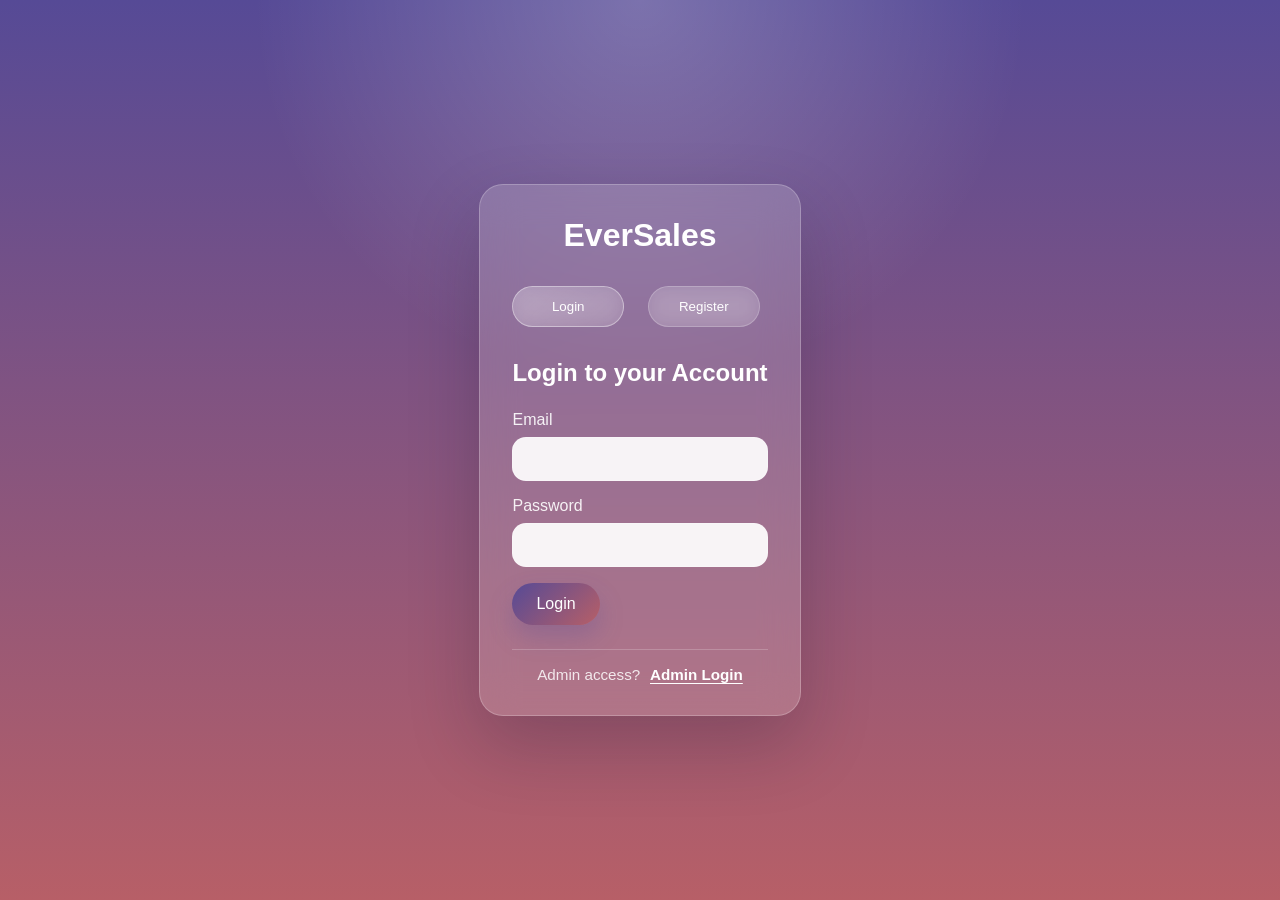
==== frontend/admin-dashboard.html @ e5113bb5 "Add admin-only login page with authentication protection" ====
<!DOCTYPE html>
<html lang="en">
<head>
    <meta charset="UTF-8">
    <meta name="viewport" content="width=device-width, initial-scale=1.0">
    <title>Admin Dashboard - EverSales</title>
    <link rel="stylesheet" href="assets/css/style.css">
</head>
<body class="theme-reverse">
    <nav class="navbar">
        <div class="container">
            <h1 class="logo">EverSales Admin</h1>
            <div class="nav-right">
                <span class="admin-badge">Admin Panel</span>
                <a href="index.html" class="nav-link">Storefront</a>
                <button onclick="logout()" class="btn-logout">Logout</button>
            </div>
        </div>
    </nav>

    <main class="container admin-dashboard">
        <div id="message" class="message"></div>

        <section class="admin-hero">
            <div>
                <p class="eyebrow">Marketplace Control Center</p>
                <h2>Admin Dashboard</h2>
                <p>Manage users, sellers, products, orders, homepage banners, and sales performance from one place.</p>
            </div>
            <button class="btn-secondary admin-refresh-btn" onclick="loadAdminDashboard()">Refresh Data</button>
        </section>

        <section id="adminStats" class="stats-container"></section>

        <div class="admin-layout">
            <aside class="admin-sidebar">
                <button class="admin-nav active" onclick="switchAdminSection('users', this)">User Management</button>
                <button class="admin-nav" onclick="switchAdminSection('sellers', this)">Seller Management</button>
                <button class="admin-nav" onclick="switchAdminSection('products', this)">Product Moderation</button>
                <button class="admin-nav" onclick="switchAdminSection('orders', this)">Order Overview</button>
                <button class="admin-nav" onclick="switchAdminSection('banners', this)">Banner Management</button>
                <button class="admin-nav" onclick="switchAdminSection('reports', this)">Sales Reports</button>
            </aside>

            <section class="admin-main">
                <div id="usersSection" class="admin-section active">
                    <div class="section-heading">
                        <h3>User Management</h3>
                        <p>Review customers and update account roles.</p>
                    </div>
                    <div id="adminUsers" class="list-container"></div>
                </div>

                <div id="sellersSection" class="admin-section hidden">
                    <div class="section-heading">
                        <h3>Seller Management</h3>
                        <p>Track sellers, catalog size, stock, and sales volume.</p>
                    </div>
                    <div id="adminSellers" class="list-container"></div>
                </div>

                <div id="productsSection" class="admin-section hidden">
                    <div class="section-heading">
                        <h3>Product Moderation</h3>
                        <p>Approve, reject, or review products before they appear confidently in the marketplace.</p>
                    </div>
                    <div id="adminProducts" class="list-container"></div>
                </div>

                <div id="ordersSection" class="admin-section hidden">
                    <div class="section-heading">
                        <h3>Order Overview</h3>
                        <p>Monitor all customer orders and update fulfillment status.</p>
                    </div>
                    <div id="adminOrders" class="list-container"></div>
                </div>

                <div id="bannersSection" class="admin-section hidden">
                    <div class="section-heading">
                        <h3>Banner Management</h3>
                        <p>Create homepage campaign banners for sales, launches, and seasonal promotions.</p>
                    </div>
                    <form id="bannerForm" class="admin-form-grid" onsubmit="saveBanner(event)">
                        <input type="hidden" id="bannerId">
                        <div class="form-group">
                            <label for="bannerTitle">Title</label>
                            <input type="text" id="bannerTitle" required placeholder="Flash Sale Weekend">
                        </div>
                        <div class="form-group">
                            <label for="bannerSubtitle">Subtitle</label>
                            <input type="text" id="bannerSubtitle" placeholder="Up to 50% off selected products">
                        </div>
                        <div class="form-group">
                            <label for="bannerImage">Image URL</label>
                            <input type="url" id="bannerImage" placeholder="https://example.com/banner.jpg">
                        </div>
                        <div class="form-group">
                            <label for="bannerTarget">Target URL</label>
                            <input type="text" id="bannerTarget" placeholder="index.html">
                        </div>
                        <div class="form-group">
                            <label for="bannerOrder">Sort Order</label>
                            <input type="number" id="bannerOrder" value="0">
                        </div>
                        <label class="check-row">
                            <input type="checkbox" id="bannerActive" checked>
                            Active banner
                        </label>
                        <button type="submit" class="btn-primary">Save Banner</button>
                        <button type="button" class="btn-secondary" onclick="resetBannerForm()">Clear</button>
                    </form>
                    <div id="adminBanners" class="list-container"></div>
                </div>

                <div id="reportsSection" class="admin-section hidden">
                    <div class="section-heading">
                        <h3>Sales Reports</h3>
                        <p>Understand revenue, order volume, top products, and seller contribution.</p>
                    </div>
                    <div id="adminReports"></div>
                </div>
            </section>
        </div>
    </main>

    <script src="assets/js/api.js?v=20260523"></script>
    <script src="assets/js/auth.js?v=20260523"></script>
    <script src="assets/js/admin.js?v=20260523"></script>
</body>
</html>
---- frontend/assets/css/style.css ----
/**
 * EverSales Application Styles
 */

:root {
    --theme-start: #564A96;
    --theme-end: #B75F67;
    --theme-start-rgb: 86, 74, 150;
    --theme-end-rgb: 183, 95, 103;
    --bg-color: #f7f7fb;
    --surface: rgba(255, 255, 255, 0.9);
    --surface-strong: rgba(255, 255, 255, 0.98);
    --surface-muted: rgba(255, 255, 255, 0.75);
    --text-primary: #1f2430;
    --text-secondary: #5f6677;
    --accent-color: #564A96;
    --accent-hover: #463c82;
    --accent-secondary: #B75F67;
    --card-bg: var(--surface);
    --glass-border: rgba(255, 255, 255, 0.3);
    --wholesale-color: #1f8f6a;
}

* {
    margin: 0;
    padding: 0;
    box-sizing: border-box;
}

html, body {
    font-family: 'Segoe UI', Tahoma, Geneva, Verdana, sans-serif;
    min-height: 100%;
    background: linear-gradient(180deg, var(--theme-start) 0%, var(--theme-end) 100%);
    color: var(--text-primary);
}

body.theme-reverse {
    background: linear-gradient(180deg, var(--theme-end) 0%, var(--theme-start) 100%);
}

body.auth-page {
    min-height: 100vh;
    display: flex;
    align-items: center;
    justify-content: center;
    padding: 24px;
    background:
        radial-gradient(circle at top, rgba(255, 255, 255, 0.22), transparent 35%),
        linear-gradient(180deg, var(--theme-start) 0%, var(--theme-end) 100%);
}

body.auth-page.theme-reverse {
    background:
        radial-gradient(circle at top, rgba(255, 255, 255, 0.18), transparent 35%),
        linear-gradient(180deg, var(--theme-end) 0%, var(--theme-start) 100%);
}

/* Glassmorphism Utilities */
.glass {
    background: var(--card-bg);
    backdrop-filter: blur(12px);
    -webkit-backdrop-filter: blur(12px);
    border: 1px solid var(--glass-border);
    border-radius: 16px;
    box-shadow: 0 18px 45px rgba(22, 18, 44, 0.16);
}

/* Container */
.container {
    max-width: 1200px;
    margin: 0 auto;
    padding: 0 20px;
}

/* Navbar */
.navbar {
    background: linear-gradient(90deg, rgba(var(--theme-start-rgb), 0.96), rgba(var(--theme-end-rgb), 0.96));
    color: white;
    padding: 0;
    position: sticky;
    top: 0;
    z-index: 100;
    box-shadow: 0 10px 30px rgba(30, 18, 56, 0.18);
}

.navbar .container {
    display: flex;
    justify-content: space-between;
    align-items: center;
    padding: 1rem 20px;
}

.navbar .logo {
    font-size: 1.5rem;
    font-weight: bold;
    color: #fff;
    letter-spacing: 0.3px;
}

.brand-link {
    display: inline-flex;
    align-items: center;
    gap: 10px;
    text-decoration: none;
    color: inherit;
}

.brand-badge {
    width: 42px;
    height: 42px;
    border-radius: 14px;
    display: inline-flex;
    align-items: center;
    justify-content: center;
    background: linear-gradient(135deg, rgba(255, 255, 255, 0.24), rgba(255, 255, 255, 0.08));
    border: 1px solid rgba(255, 255, 255, 0.28);
    box-shadow: 0 10px 24px rgba(30, 18, 56, 0.18);
    backdrop-filter: blur(10px);
}

.brand-badge svg {
    width: 22px;
    height: 22px;
    fill: #fff;
}

.brand-link:hover {
    opacity: 0.95;
}

.brand-copy {
    display: flex;
    flex-direction: column;
    line-height: 1.1;
}

.brand-copy strong {
    font-size: 1rem;
}

.brand-copy span {
    font-size: 0.75rem;
    opacity: 0.88;
}

.nav-right {
    display: flex;
    gap: 1rem;
    align-items: center;
}

.nav-right input {
    padding: 0.5rem 1rem;
    border: none;
    border-radius: 999px;
    min-width: 200px;
    background: rgba(255, 255, 255, 0.92);
    color: var(--text-primary);
    box-shadow: inset 0 1px 2px rgba(0, 0, 0, 0.06);
}

.nav-right button,
.nav-link {
    color: white;
    background: none;
    border: none;
    cursor: pointer;
    padding: 0.5rem 1rem;
    text-decoration: none;
    transition: color 0.3s;
}

.nav-right button:hover,
.nav-link:hover {
    color: rgba(255, 255, 255, 0.85);
}

.btn-logout {
    background: rgba(255, 255, 255, 0.16);
    border: 1px solid rgba(255, 255, 255, 0.22);
    border-radius: 999px;
    color: white;
    padding: 0.5rem 1rem;
    backdrop-filter: blur(8px);
}

.btn-logout:hover {
    background: rgba(255, 255, 255, 0.24);
}

/* Messages */
.message {
    padding: 1rem;
    margin: 1rem 0;
    border-radius: 4px;
    display: none;
    text-align: center;
}

.message.success {
    background-color: #d4edda;
    color: #155724;
    border: 1px solid #c3e6cb;
    display: block;
}

.message.error {
    background-color: #f8d7da;
    color: #721c24;
    border: 1px solid #f5c6cb;
    display: block;
}

.message.info {
    background-color: #d1ecf1;
    color: #0c5460;
    border: 1px solid #bee5eb;
    display: block;
}

/* Page Title */
.page-title {
    font-size: 2.5rem;
    font-weight: 700;
    color: var(--text-primary);
}

/* Forms and Buttons */
.auth-container {
    max-width: 450px;
    margin: 3rem auto;
    background: rgba(255, 255, 255, 0.16);
    padding: 2rem;
    border-radius: 24px;
    border: 1px solid rgba(255, 255, 255, 0.22);
    box-shadow: 0 30px 70px rgba(22, 18, 44, 0.22);
    backdrop-filter: blur(18px);
    color: #fff;
}

.auth-container h1 {
    text-align: center;
    color: #fff;
    margin-bottom: 2rem;
    font-size: 2rem;
}

.admin-access-note {
    margin-top: 1.5rem;
    padding-top: 1rem;
    border-top: 1px solid rgba(255, 255, 255, 0.2);
    text-align: center;
    color: rgba(255, 255, 255, 0.84);
    font-size: 0.95rem;
}

.admin-access-note a {
    color: #fff;
    font-weight: 700;
    margin-left: 0.35rem;
    text-decoration: underline;
    text-underline-offset: 3px;
}

.auth-container .subtitle {
    text-align: center;
    color: rgba(255, 255, 255, 0.84);
    margin-bottom: 1.5rem;
    font-size: 0.95rem;
}

.admin-badge {
    background: linear-gradient(135deg, #564A96, #B75F67);
    color: white;
    padding: 0.4rem 0.8rem;
    border-radius: 20px;
    font-size: 0.85rem;
    font-weight: 600;
    margin-right: 1rem;
}

.form-toggle {
    display: flex;
    gap: 1rem;
    margin-bottom: 2rem;
}

.form-toggle button {
    flex: 1;
    padding: 0.75rem;
    border: 1px solid rgba(255, 255, 255, 0.22);
    background: rgba(255, 255, 255, 0.12);
    cursor: pointer;
    border-radius: 999px;
    transition: all 0.3s;
    color: #fff;
    backdrop-filter: blur(10px);
}

.form-toggle button.active {
    background: linear-gradient(135deg, rgba(255, 255, 255, 0.22), rgba(255, 255, 255, 0.1));
    color: white;
    border-color: rgba(255, 255, 255, 0.4);
}

.auth-form h2 {
    margin-bottom: 1.5rem;
    color: #fff;
}

.form-group {
    margin-bottom: 1rem;
}

.form-group label {
    display: block;
    margin-bottom: 0.5rem;
    font-weight: 500;
    color: rgba(255, 255, 255, 0.9);
}

.form-group input {
    width: 100%;
    padding: 0.75rem;
    border: 1px solid rgba(255, 255, 255, 0.18);
    border-radius: 14px;
    font-size: 1rem;
    background: rgba(255, 255, 255, 0.92);
    color: var(--text-primary);
}

.form-group input:focus {
    outline: none;
    border-color: rgba(255, 255, 255, 0.6);
    box-shadow: 0 0 0 4px rgba(255, 255, 255, 0.14);
}

.btn-primary,
.btn-secondary,
.btn-checkout {
    padding: 0.75rem 1.5rem;
    border: none;
    border-radius: 8px;
    cursor: pointer;
    font-size: 1rem;
    font-weight: 500;
    transition: all 0.3s;
    text-align: center;
    text-decoration: none;
    display: inline-block;
}

.btn-primary {
    background: linear-gradient(135deg, var(--accent-color), var(--accent-secondary));
    color: white;
    box-shadow: 0 12px 24px rgba(86, 74, 150, 0.28);
    border-radius: 999px;
}

.btn-primary:hover {
    box-shadow: 0 16px 30px rgba(86, 74, 150, 0.34);
    transform: translateY(-1px);
}

.btn-secondary {
    background: rgba(255, 255, 255, 0.18);
    color: white;
    border: 1px solid rgba(255, 255, 255, 0.18);
}

.btn-secondary:hover {
    background: rgba(255, 255, 255, 0.28);
}

.btn-checkout {
    background: linear-gradient(135deg, #3bb273, #1f8f6a);
    color: white;
    width: 100%;
}

.btn-checkout:hover {
    filter: brightness(1.05);
}
.searchInput {
  border: none;
  background: none;
  outline: none;
  color: white;
  font-size: 15px;
  padding: 24px 46px 24px 26px;
}

button {
    padding: 0.5rem 1rem;
    margin-right: 0.5rem;
    background-color: #3498db;
    color: white;
    border: none;
    border-radius: 4px;
    cursor: pointer;
    transition: background-color 0.3s;
}

button:hover {
    background-color: #2980b9;
}

/* Products Section */
.main-content {
    display: flex;
    gap: 2rem;
    margin: 2rem 0;
}

.products-section {
    flex: 1;
}

.products-section h2 {
    margin-bottom: 1.5rem;
    color: #2c3e50;
}

/* Product Grid - Enhanced from Nisha */
.product-grid {
    display: grid;
    grid-template-columns: repeat(auto-fill, minmax(280px, 1fr));
    gap: 2rem;
    margin-bottom: 4rem;
}

/* Product Card - Glassmorphic from Nisha */
.product-card {
    display: flex;
    flex-direction: column;
    overflow: hidden;
    transition: transform 0.3s ease, box-shadow 0.3s ease;
    cursor: pointer;
}

.product-card.glass {
    background: var(--card-bg);
    backdrop-filter: blur(12px);
    -webkit-backdrop-filter: blur(12px);
    border: 1px solid var(--glass-border);
    border-radius: 16px;
    box-shadow: 0 4px 30px rgba(0, 0, 0, 0.1);
}

.product-card:hover {
    transform: translateY(-8px);
    box-shadow: 0 24px 48px rgba(22, 18, 44, 0.26);
    border-color: rgba(86, 74, 150, 0.26);
}

.product-image {
    width: 100%;
    height: 220px;
    object-fit: cover;
    border-bottom: 1px solid var(--glass-border);
}

.product-info {
    padding: 1.5rem;
    display: flex;
    flex-direction: column;
    flex: 1;
}

.product-title {
    font-size: 1.25rem;
    margin-bottom: 0.5rem;
    font-weight: 600;
    color: var(--text-primary);
}

.product-desc {
    color: var(--text-secondary);
    font-size: 0.9rem;
    margin-bottom: 1.5rem;
    flex: 1;
}

/* Pricing Container - From Nisha */
.pricing-container {
    display: flex;
    flex-direction: column;
    gap: 0.75rem;
    margin-bottom: 1.5rem;
}

.price-row {
    display: flex;
    justify-content: space-between;
    align-items: center;
    padding: 0.75rem;
    border-radius: 8px;
    background: rgba(255, 255, 255, 0.03);
}

.price-label {
    font-size: 0.85rem;
    color: var(--text-secondary);
    text-transform: uppercase;
    letter-spacing: 0.5px;
}

.price-value {
    font-size: 1.1rem;
    font-weight: 700;
}

.retail .price-value {
    color: var(--text-primary);
}

.wholesale {
    border: 1px solid rgba(16, 185, 129, 0.2);
    background: rgba(16, 185, 129, 0.05);
}

.wholesale .price-value {
    color: var(--wholesale-color);
}

.wholesale-condition {
    font-size: 0.75rem;
    color: var(--text-secondary);
    display: block;
    margin-top: 2px;
}

.seller-view {
    text-align: center;
    color: var(--text-secondary);
    padding: 0.5rem;
    background: rgba(255,255,255,0.05);
    border-radius: 6px;
    font-size: 0.9rem;
}

/* Shopping Cart Sidebar */
.cart-sidebar {
    width: 350px;
    background: rgba(255, 255, 255, 0.92);
    border-radius: 18px;
    box-shadow: 0 24px 40px rgba(22, 18, 44, 0.18);
    display: flex;
    flex-direction: column;
    max-height: 600px;
}

.cart-sidebar.hidden {
    display: none;
}

.cart-header {
    display: flex;
    justify-content: space-between;
    align-items: center;
    padding: 1rem;
    border-bottom: 1px solid #eee;
}

.cart-header h3 {
    margin: 0;
}

.close-btn {
    background: none;
    border: none;
    font-size: 1.5rem;
    cursor: pointer;
    color: #7f8c8d;
}

.cart-items {
    flex: 1;
    overflow-y: auto;
    padding: 1rem;
}

.cart-item {
    border: 1px solid #eee;
    padding: 0.75rem;
    margin-bottom: 0.5rem;
    border-radius: 4px;
}

.cart-item h4 {
    margin-bottom: 0.5rem;
}

.cart-item p {
    font-size: 0.9rem;
    margin-bottom: 0.25rem;
}

.cart-item input {
    width: 50px;
    padding: 0.3rem;
    border: 1px solid #ddd;
    border-radius: 3px;
}

.cart-footer {
    padding: 1rem;
    border-top: 1px solid #eee;
    background: rgba(255, 255, 255, 0.72);
    border-radius: 0 0 8px 8px;
}

.cart-footer p {
    margin-bottom: 0.5rem;
}

.cart-footer button {
    display: block;
    width: 100%;
    margin: 0.5rem 0;
    padding: 0.75rem;
    border: none;
    background-color: #ff6b6b;
    color: white;
    font-weight: 500;
}

/* Admin Panel */
.admin-panel {
    background: rgba(255, 255, 255, 0.82);
    padding: 2rem;
    border-radius: 18px;
    margin: 2rem 0;
    box-shadow: 0 18px 40px rgba(22, 18, 44, 0.12);
}

.admin-panel.hidden {
    display: none;
}

.admin-forms form {
    display: flex;
    gap: 0.5rem;
    flex-wrap: wrap;
    margin-bottom: 1rem;
}

.admin-forms input {
    flex: 1;
    min-width: 150px;
    padding: 0.75rem;
    border: 1px solid #bdc3c7;
    border-radius: 4px;
}

.admin-forms button {
    flex: 1;
    min-width: 150px;
}

/* Tabs */
.tabs {
    display: flex;
    gap: 1rem;
    margin: 2rem 0 1rem 0;
    border-bottom: 2px solid #ecf0f1;
}

.tab-button {
    background: none;
    border: none;
    padding: 1rem;
    cursor: pointer;
    color: #7f8c8d;
    border-bottom: 3px solid transparent;
    font-weight: 500;
    transition: all 0.3s;
}

.tab-button.active {
    color: #ff6b6b;
    border-bottom-color: #ff6b6b;
}

.tab-content {
    display: block;
}

.tab-content.hidden {
    display: none;
}

/* Orders Table */
table {
    width: 100%;
    border-collapse: collapse;
    background: white;
    box-shadow: 0 2px 8px rgba(0, 0, 0, 0.1);
    border-radius: 8px;
    overflow: hidden;
}

table thead {
    background-color: #2c3e50;
    color: white;
}

table th {
    padding: 1rem;
    text-align: left;
    font-weight: 600;
}

table td {
    padding: 1rem;
    border-bottom: 1px solid #ecf0f1;
}

table tbody tr:hover {
    background-color: #f9f9f9;
}

.status {
    padding: 0.4rem 0.8rem;
    border-radius: 20px;
    font-size: 0.85rem;
    font-weight: 500;
}

.status.pending {
    background-color: #fff3cd;
    color: #856404;
}

.status.completed {
    background-color: #d4edda;
    color: #155724;
}

.status.cancelled {
    background-color: #f8d7da;
    color: #721c24;
}

/* Statistics */
.stats-container {
    display: grid;
    grid-template-columns: repeat(auto-fit, minmax(200px, 1fr));
    gap: 1.5rem;
    margin: 2rem 0;
}

.stat-card {
    background: white;
    padding: 1.5rem;
    border-radius: 8px;
    box-shadow: 0 2px 8px rgba(0, 0, 0, 0.1);
    text-align: center;
}

.stat-card h3 {
    color: #7f8c8d;
    margin-bottom: 1rem;
}

.stat-value {
    font-size: 2.5rem;
    color: #ff6b6b;
    font-weight: bold;
}

/* Lists */
.list-container {
    background: white;
    padding: 1rem;
    border-radius: 8px;
    margin: 1rem 0;
    overflow-x: auto;
}

.orders-container {
    background: white;
    padding: 1rem;
    border-radius: 8px;
}

/* Modal */
.modal {
    position: fixed;
    top: 0;
    left: 0;
    width: 100%;
    height: 100%;
    background: rgba(0, 0, 0, 0.5);
    display: flex;
    align-items: center;
    justify-content: center;
    z-index: 1000;
}

.modal-content {
    background: white;
    padding: 2rem;
    border-radius: 8px;
    max-width: 500px;
    max-height: 80vh;
    overflow-y: auto;
}

.modal-content h3 {
    margin-bottom: 1rem;
}

.modal-content button {
    width: 100%;
}

/* Hidden class */
.hidden {
    display: none !important;
}

/* Responsive */
@media (max-width: 768px) {
    .main-content {
        flex-direction: column;
    }

    .cart-sidebar {
        width: 100%;
    }

    .product-grid {
        grid-template-columns: repeat(auto-fill, minmax(150px, 1fr));
    }

    .nav-right {
        flex-direction: column;
        gap: 0.5rem;
    }

    .nav-right input {
        min-width: 100%;
    }

    table {
        font-size: 0.9rem;
    }

    table th,
    table td {
        padding: 0.5rem;
    }

    .stats-container {
        grid-template-columns: 1fr;
    }
}

/* Empty State */
.empty-state {
    text-align: center;
    padding: 3rem 1rem;
    background: white;
    border-radius: 8px;
    grid-column: 1 / -1;
}

.empty-state p {
    color: #7f8c8d;
    font-size: 1.1rem;
}

.empty-state a {
    color: #ff6b6b;
    text-decoration: none;
    font-weight: 600;
}

.empty-state a:hover {
    text-decoration: underline;
}

/* Dedicated Admin Dashboard */
.admin-dashboard {
    padding-top: 2rem;
    padding-bottom: 3rem;
}

.admin-hero {
    display: flex;
    justify-content: space-between;
    align-items: center;
    gap: 1.5rem;
    background: white;
    border-radius: 8px;
    padding: 1.5rem;
    box-shadow: 0 2px 10px rgba(22, 18, 44, 0.08);
}

.admin-hero h2 {
    margin: 0.25rem 0 0.5rem;
    color: #2c3e50;
}

.admin-hero p {
    color: #66717d;
    max-width: 720px;
}

.eyebrow {
    color: #ff6b6b;
    font-size: 0.8rem;
    font-weight: 700;
    text-transform: uppercase;
}

.admin-refresh-btn {
    width: auto;
    min-width: 140px;
    margin-top: 0;
}

.admin-layout {
    display: grid;
    grid-template-columns: 240px minmax(0, 1fr);
    gap: 1.25rem;
    align-items: start;
}

.admin-sidebar {
    background: white;
    border-radius: 8px;
    padding: 0.75rem;
    box-shadow: 0 2px 10px rgba(22, 18, 44, 0.08);
    position: sticky;
    top: 96px;
}

.admin-nav {
    width: 100%;
    text-align: left;
    border: 0;
    background: transparent;
    color: #4f5d6b;
    padding: 0.85rem 1rem;
    border-radius: 6px;
    cursor: pointer;
    font-weight: 600;
}

.admin-nav:hover,
.admin-nav.active {
    background: #fff0f0;
    color: #ff6b6b;
}

.admin-main {
    min-width: 0;
}

.admin-section {
    background: white;
    border-radius: 8px;
    padding: 1.25rem;
    box-shadow: 0 2px 10px rgba(22, 18, 44, 0.08);
}

.section-heading {
    margin-bottom: 1rem;
}

.section-heading h3 {
    color: #2c3e50;
    margin-bottom: 0.25rem;
}

.section-heading p,
td small {
    display: block;
    color: #7f8c8d;
    margin-top: 0.25rem;
}

.admin-form-grid {
    display: grid;
    grid-template-columns: repeat(2, minmax(0, 1fr));
    gap: 1rem;
    background: #f8f9fa;
    padding: 1rem;
    border-radius: 8px;
    margin-bottom: 1rem;
}

.admin-form-grid .btn-primary,
.admin-form-grid .btn-secondary {
    margin-top: 0;
}

.check-row {
    display: flex;
    align-items: center;
    gap: 0.5rem;
    color: #4f5d6b;
    font-weight: 600;
}

.action-row {
    display: flex;
    gap: 0.5rem;
    flex-wrap: wrap;
}

.mini-btn {
    border: 0;
    border-radius: 4px;
    padding: 0.45rem 0.65rem;
    cursor: pointer;
    background: #ecf0f1;
    color: #2c3e50;
    font-weight: 600;
}

.mini-btn.approve {
    background: #d4edda;
    color: #155724;
}

.mini-btn.reject {
    background: #f8d7da;
    color: #721c24;
}

.mini-btn.pending {
    background: #fff3cd;
    color: #856404;
}

.status.admin,
.status.seller,
.status.customer,
.status.approved,
.status.rejected {
    text-transform: capitalize;
}

.status.admin {
    background: #d1ecf1;
    color: #0c5460;
}

.status.seller,
.status.approved {
    background: #d4edda;
    color: #155724;
}

.status.customer {
    background: #e2e3e5;
    color: #383d41;
}

.status.rejected {
    background: #f8d7da;
    color: #721c24;
}

.banner-admin-card {
    display: flex;
    justify-content: space-between;
    align-items: center;
    gap: 1rem;
    padding: 1rem;
    border: 1px solid #ecf0f1;
    border-radius: 8px;
    margin-bottom: 0.75rem;
}

.banner-admin-card p {
    color: #66717d;
    margin: 0.25rem 0;
}

.banner-admin-card small {
    color: #7f8c8d;
}

.report-grid {
    display: grid;
    grid-template-columns: repeat(auto-fit, minmax(220px, 1fr));
    gap: 1rem;
}

.report-card {
    border: 1px solid #ecf0f1;
    border-radius: 8px;
    padding: 1rem;
    background: #f8f9fa;
}

.report-card h4 {
    color: #2c3e50;
    margin-bottom: 0.75rem;
}

.report-card p {
    color: #59636e;
    margin-bottom: 0.5rem;
}

.empty-admin {
    text-align: center;
    color: #7f8c8d;
    padding: 1rem;
}

@media (max-width: 900px) {
    .admin-layout {
        grid-template-columns: 1fr;
    }

    .admin-sidebar {
        position: static;
        display: grid;
        grid-template-columns: repeat(2, minmax(0, 1fr));
    }

    .admin-hero {
        align-items: stretch;
        flex-direction: column;
    }

    .admin-form-grid {
        grid-template-columns: 1fr;
    }
}
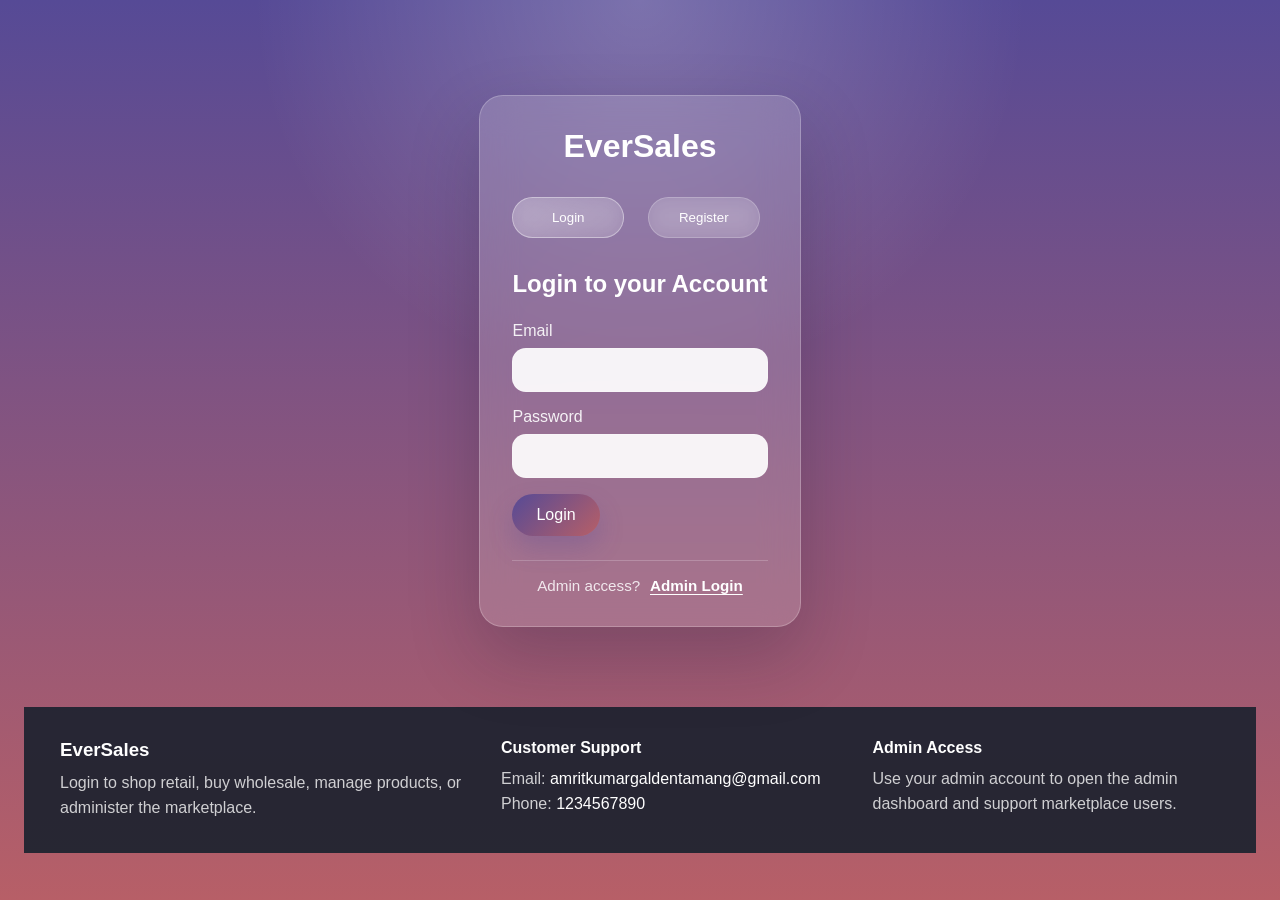
==== commit 629d3d8e: "Version1" ====
--- a/frontend/admin-dashboard.html
+++ b/frontend/admin-dashboard.html
@@ -25,7 +25,7 @@
             <div>
                 <p class="eyebrow">Marketplace Control Center</p>
                 <h2>Admin Dashboard</h2>
-                <p>Manage users, sellers, products, orders, homepage banners, and sales performance from one place.</p>
+                <p>Welcome Admin</p>
             </div>
             <button class="btn-secondary admin-refresh-btn" onclick="loadAdminDashboard()">Refresh Data</button>
         </section>
@@ -123,6 +123,24 @@
         </div>
     </main>
 
+    <footer class="site-footer">
+        <div class="container footer-grid">
+            <div>
+                <h3>EverSales Admin</h3>
+                <p>Manage marketplace support, moderation, sellers, and sales reporting.</p>
+            </div>
+            <div>
+                <h4>Support Contact</h4>
+                <p>Email: <a href="mailto:amritkumargaldentamang@gmail.com">amritkumargaldentamang@gmail.com</a></p>
+                <p>Phone: <a href="tel:1234567890">1234567890</a></p>
+            </div>
+            <div>
+                <h4>Admin Responsibilities</h4>
+                <p>Help customers with orders, approve seller products, manage banners, and review wholesale issues.</p>
+            </div>
+        </div>
+    </footer>
+
     <script src="assets/js/api.js?v=20260523"></script>
     <script src="assets/js/auth.js?v=20260523"></script>
     <script src="assets/js/admin.js?v=20260523"></script>
--- a/frontend/assets/css/style.css
+++ b/frontend/assets/css/style.css
@@ -41,12 +41,100 @@
 body.auth-page {
     min-height: 100vh;
     display: flex;
+    flex-direction: column;
     align-items: center;
     justify-content: center;
     padding: 24px;
     background:
         radial-gradient(circle at top, rgba(255, 255, 255, 0.22), transparent 35%),
         linear-gradient(180deg, var(--theme-start) 0%, var(--theme-end) 100%);
+}
+
+.product-buy-form {
+    display: grid;
+    grid-template-columns: 84px minmax(0, 1fr);
+    gap: 0.65rem;
+    width: 100%;
+    margin: 0;
+}
+
+.quantity-control {
+    width: 100%;
+    padding: 0.65rem;
+}
+
+.buy-actions {
+    display: grid;
+    grid-template-columns: 1fr 1fr;
+    gap: 0.5rem;
+}
+
+.buy-actions .btn {
+    margin: 0;
+    padding: 0.7rem;
+    min-width: 0;
+}
+
+.btn-wholesale {
+    background: #1f8f6a;
+    color: #fff;
+    border: 0;
+    border-radius: 4px;
+    cursor: pointer;
+    font-weight: 700;
+}
+
+.btn-wholesale:hover {
+    background: #176f52;
+}
+
+.cart-type {
+    display: inline-flex;
+    width: fit-content;
+    margin: 0.25rem 0 0.4rem;
+    padding: 0.2rem 0.5rem;
+    border-radius: 999px;
+    background: #eef7f3;
+    color: #1f8f6a;
+    font-size: 0.78rem;
+    font-weight: 700;
+}
+
+.site-footer {
+    margin-top: 3rem;
+    background: rgba(31, 36, 48, 0.94);
+    color: #fff;
+    padding: 2rem 0;
+}
+
+.auth-page .site-footer {
+    width: 100%;
+    margin-top: 2rem;
+}
+
+.footer-grid {
+    display: grid;
+    grid-template-columns: 1.2fr 1fr 1fr;
+    gap: 1.5rem;
+}
+
+.footer-grid h3,
+.footer-grid h4 {
+    margin-bottom: 0.55rem;
+}
+
+.footer-grid p {
+    color: rgba(255, 255, 255, 0.78);
+    line-height: 1.6;
+}
+
+.footer-grid a {
+    color: #fff;
+    text-decoration: none;
+}
+
+.footer-grid a:hover {
+    text-decoration: underline;
 }
 
 body.auth-page.theme-reverse {
@@ -530,6 +618,44 @@
     margin-top: 2px;
 }
 
+/* Toast notifications */
+.toast-container {
+    position: fixed;
+    right: 1rem;
+    bottom: 1rem;
+    display: flex;
+    flex-direction: column;
+    gap: 0.5rem;
+    z-index: 9999;
+}
+.toast {
+    min-width: 220px;
+    max-width: 360px;
+    padding: 0.75rem 1rem;
+    border-radius: 10px;
+    color: #fff;
+    font-weight: 600;
+    box-shadow: 0 8px 24px rgba(0,0,0,0.18);
+    transform: translateY(12px);
+    opacity: 0;
+    transition: transform 220ms ease, opacity 220ms ease;
+}
+.toast.show {
+    transform: translateY(0);
+    opacity: 1;
+}
+.toast.success { background: linear-gradient(135deg,#3bb273,#1f8f6a); }
+.toast.info { background: linear-gradient(135deg,#2196f3,#1e88e5); }
+.toast.error { background: linear-gradient(135deg,#ff6b6b,#ff3b30); }
+.toast .close-btn {
+    margin-left: 0.5rem;
+    background: transparent;
+    border: none;
+    color: rgba(255,255,255,0.9);
+    font-weight: 800;
+    cursor: pointer;
+}
+
 .seller-view {
     text-align: center;
     color: var(--text-secondary);
@@ -756,16 +882,19 @@
     border-radius: 8px;
     box-shadow: 0 2px 8px rgba(0, 0, 0, 0.1);
     text-align: center;
+    overflow: hidden;
 }
 
 .stat-card h3 {
     color: #7f8c8d;
     margin-bottom: 1rem;
+    overflow: hidden;
 }
 
 .stat-value {
     font-size: 2.5rem;
     color: #ff6b6b;
+    overflow: hidden;
     font-weight: bold;
 }
 
@@ -853,6 +982,12 @@
     }
 
     .stats-container {
+        grid-template-columns: 1fr;
+    }
+
+    .product-buy-form,
+    .buy-actions,
+    .footer-grid {
         grid-template-columns: 1fr;
     }
 }
